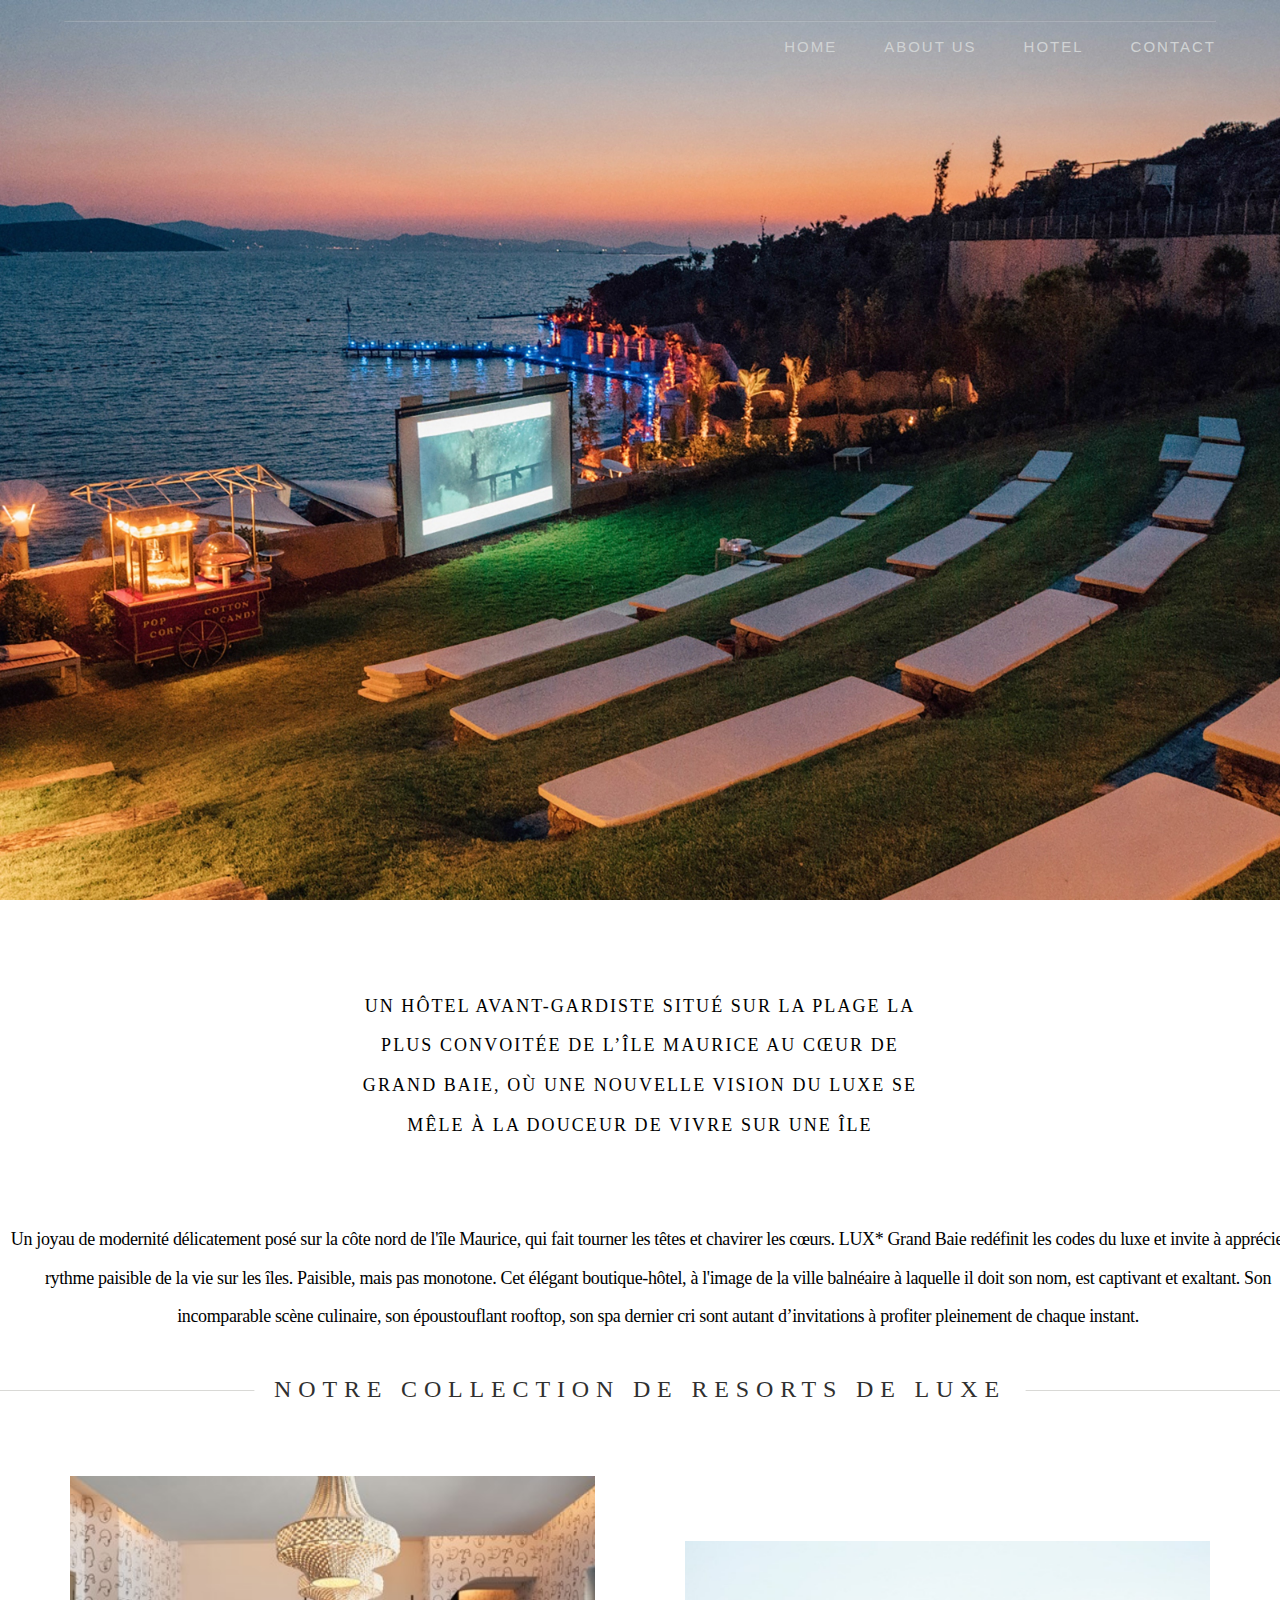
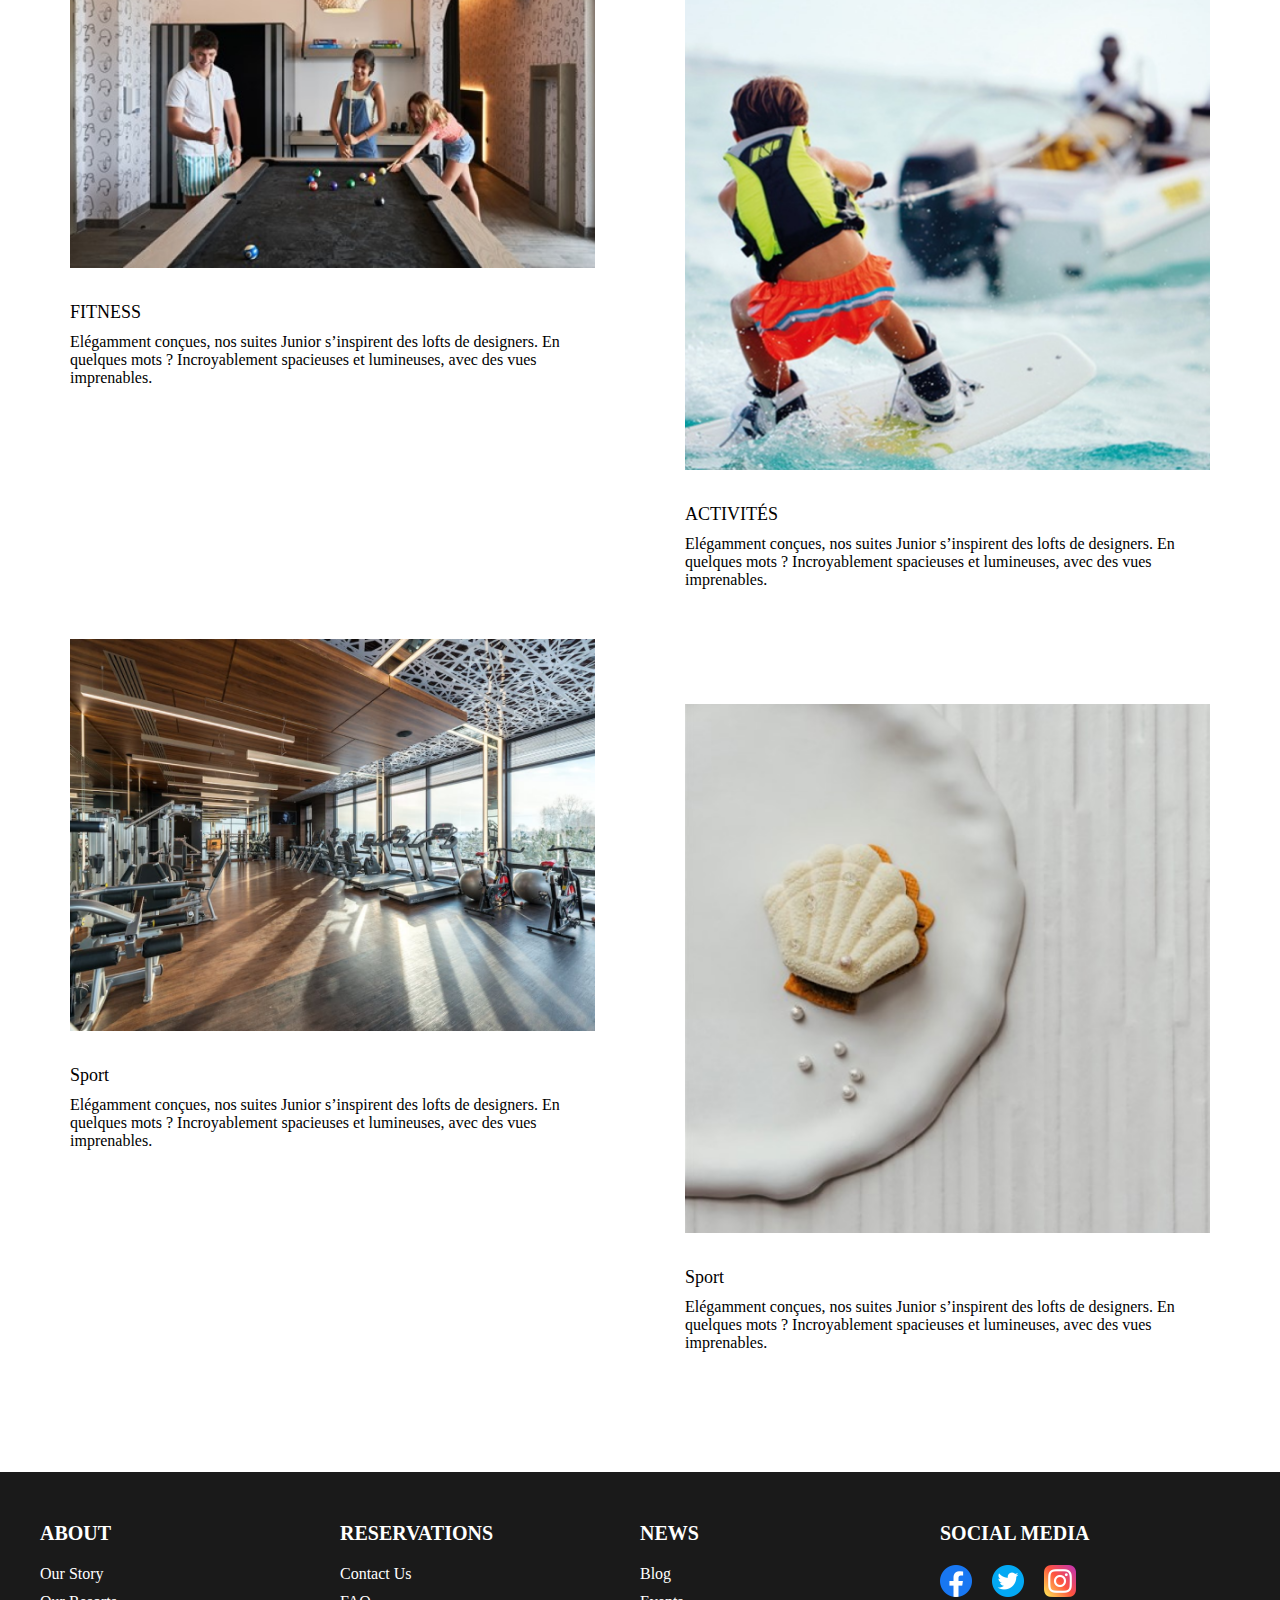
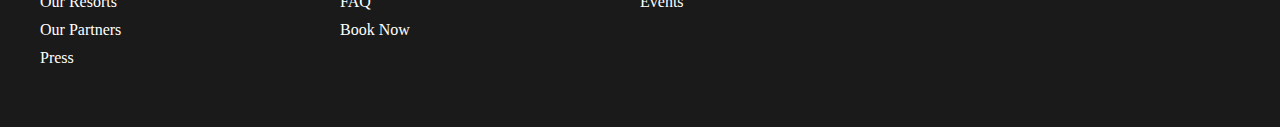
==== about.html @ c74ff22e "first commit" ====
<!doctype html>
<html lang="en">
<head>
    <meta charset="UTF-8">
    <meta name="viewport"
          content="width=device-width, user-scalable=no, initial-scale=1.0, maximum-scale=1.0, minimum-scale=1.0">
    <meta http-equiv="X-UA-Compatible" content="ie=edge">
    <link rel="stylesheet" href="/style/about.css"/>
    <title>Page acceuil</title>
</head>
<body>
<header id="home">
    <div class="header-image">
        <img src="img/hotel.jpg" alt="Hotel Image">
        <div class="container_content">
            <div class="container">
                <div class="icon flex1">
                    <div class="box">
                    </div>
                </div>
                <hr>
                <nav>
                    <div class="logo">
                    </div>
                    <ul id="menu">
                        <li><a href=index.html>HOME</a></li>
                        <li><a href=about.html>ABOUT US</a></li>
                        <li><a href=hotel.html>HOTEL</a></li>
                        <li><a href=contact.html>CONTACT</a></li>
                    </ul>
                </nav>
            </div>
        </div>
    </div>
</header>
<section class="collection">
    <div>
       <p> UN HÔTEL AVANT-GARDISTE SITUÉ SUR LA PLAGE LA PLUS CONVOITÉE DE L’ÎLE MAURICE AU CŒUR DE GRAND BAIE, OÙ UNE NOUVELLE VISION DU LUXE SE MÊLE À LA DOUCEUR DE VIVRE SUR UNE ÎLE</p>
        <h2>Un joyau de modernité délicatement posé sur la côte nord de l'île Maurice, qui fait tourner les têtes et chavirer les cœurs. LUX* Grand Baie redéfinit les codes du luxe et invite à apprécier le rythme paisible de la vie sur les îles. Paisible, mais pas monotone. Cet élégant boutique-hôtel, à l'image de la ville balnéaire à laquelle il doit son nom, est captivant et exaltant. Son incomparable scène culinaire, son époustouflant rooftop, son spa dernier cri sont autant d’invitations à profiter pleinement de chaque instant.</h2>
        <h1>NOTRE COLLECTION DE RESORTS DE LUXE</h1>
    </div>
</section>

<section class="about">

    <div class="reasons-to-go-collection">
        <div class="card-container">
            <div class="card-image">
                <img src="/img/image24.png" alt="Image 1">
                <div class="card-title">
                    FITNESS
                </div>
            </div>
            <div class="card-desc">
                <p>Elégamment conçues, nos suites Junior s’inspirent des lofts de designers. En quelques mots ? Incroyablement spacieuses et lumineuses, avec des vues imprenables.</p>
            </div>
        </div>

        <div class="card-container">
            <div class="card-image">
                <img src="/img/image25.png" alt="Image 1" class="image-move-down">
                <div class="card-title">
                    ACTIVITÉS
                </div>
            </div>
            <div class="card-desc">
                <p>Elégamment conçues, nos suites Junior s’inspirent des lofts de designers. En quelques mots ? Incroyablement spacieuses et lumineuses, avec des vues imprenables.</p>
            </div>
        </div>
        <div class="card-container">
            <div class="card-image">
                <img src="/img/image27.png" alt="Image 1">
                <div class="card-title">
                    Sport
                </div>
            </div>
            <div class="card-desc">
                <p>Elégamment conçues, nos suites Junior s’inspirent des lofts de designers. En quelques mots ? Incroyablement spacieuses et lumineuses, avec des vues imprenables.</p>
            </div>
        </div>
        <div class="card-container">
            <div class="card-image">
                <img src="/img/image28.png" alt="Image 1">
                <div class="card-title">
                    Sport
                </div>
            </div>
            <div class="card-desc">
                <p>Elégamment conçues, nos suites Junior s’inspirent des lofts de designers. En quelques mots ? Incroyablement spacieuses et lumineuses, avec des vues imprenables.</p>
            </div>
        </div>
    </div>
</section>
<footer>
    <div class="footer-content">
        <div class="footer-section">
            <h3>ABOUT</h3>
            <ul>
                <li><a href="#">Our Story</a></li>
                <li><a href="#">Our Resorts</a></li>
                <li><a href="#">Our Partners</a></li>
                <li><a href="#">Press</a></li>
            </ul>
        </div>
        <div class="footer-section">
            <h3>RESERVATIONS</h3>
            <ul>
                <li><a href="#">Contact Us</a></li>
                <li><a href="#">FAQ</a></li>
                <li><a href="#">Book Now</a></li>
            </ul>
        </div>
        <div class="footer-section">
            <h3>NEWS</h3>
            <ul>
                <li><a href="#">Blog</a></li>
                <li><a href="#">Events</a></li>
            </ul>
        </div>
        <div class="footer-section">
            <h3>SOCIAL MEDIA</h3>
            <ul class="social-icons">
                <li><a href="#"><img src="/img/facebook.png" alt="Facebook"></a></li>
                <li><a href="#"><img src="/img/twitter.png" alt="Twitter"></a></li>
                <li><a href="#"><img src="/img/instagram.png" alt="Instagram"></a></li>
            </ul>
        </div>
    </div>
</footer>


</body>
</html>
---- style/about.css ----
body {
    overflow-x: hidden;
}

* {
    padding: 0;
    margin: 0;
    box-sizing: border-box;
}

html {
    scroll-behavior: smooth;
}

.container {
    max-width: 90%;
    margin: auto;
}

.header-image {
    position: relative;
    width: 100%;
    height: 100vh;
    overflow: hidden;
}
.header-image img {
    position: absolute;
    top: 0;
    left: 0;
    width: 100%;
    height: 100%;
    object-fit: cover;
    background-color: rgba(0, 0, 0, 0.5);
}

header .container_content {
    background-color: rgba(0, 0, 0, 0.4);
    height: 100vh;
}
header nav {
    display: flex;
    justify-content: space-between;
}

header ul {
    position: relative;
    display: flex;
}
header ul li {
    padding-left: 47px;
    text-align: center;
    list-style: none;
    line-height: 50px;
}
header ul li a {
    color: #D0D3D4;
    font-size: 15px;
    transition: 0.5s;
    text-decoration: none;
    font-family: sans-serif;
    letter-spacing: 2px;
}
header ul li a:hover {
    color: #ffffff;
}
header hr {
    opacity: 0.2;
    margin-top: 20px;
    width: 100%;
}

.collection {
    text-align: center;
    padding: 40px 0;
}
.collection p {
    display: flex;
    width: 587px;
    height: 252px;
    flex-shrink: 0;
    color: #000;
    text-align: center;
    font-family: Akshar;
    font-size: 18px;
    font-style: normal;
    font-weight: 400;
    line-height: 220.023%;
    letter-spacing: 2.07px;
    align-items: center;
    margin: 0 auto;
}
.collection h2 {
    display: flex;
    width: 1316px;
    height: 172px;
    color: #000;
    text-align: center;
    font-family: Akshar;
    font-size: 18px;
    font-style: normal;
    font-weight: 300;
    line-height: 216.523%;
    letter-spacing: -0.36px;
    align-items: center;
    margin: 0 auto;
}
.collection div {
    position: relative;
}
.collection h1 {
    display: inline-block;
    padding: 0 20px;
    position: relative;
    text-align: center;
    font-size: 1.5rem;
    font-style: normal;
    font-weight: 300;
    line-height: 216.523%;
    letter-spacing: 0.4275rem;
    color: #303030;
}
.collection h1::before,
.collection h1::after {
    content: "";
    display: block;
    width: 37%;
    height: 1px;
    position: absolute;
    background: #d9d9d6;
    top: 50%;
}
.collection h1::before {
    left: 0;
    transform: translateX(-100%);
}
.collection h1::after {
    right: 0;
    transform: translateX(100%);
}
.collection {
    text-align: center;
    padding: 40px 0;
}

.reasons-to-go-collection {
    max-width: 1180px;
    margin-right: auto;
    margin-left: auto;
    display: grid;
    grid-template-columns: 1fr 1fr;
    grid-auto-rows: auto;
    grid-gap: 10px 50px;
    padding-bottom: 100px;
    width: 100%;
}
.card-container {
    display: flex;
    flex-direction: column;
    padding: 20px;
}
.card-image img {
    max-width: 100%;
    height: auto;
}
.card-title {
    text-align: left;
    font-family: "Tw Cen W01 Light";
    font-size: 18px;
    margin-top: 30px;
}
.card-desc p {
    margin-top: 10px;
    text-align: left;
}
.card-container:last-child {
    margin-top: 65px;
}
.image-move-down {
    margin-top: 65px;
}

/* Styles pour le pied de page */
footer {
    background-color: #1a1a1a;
    color: #fff;
    padding: 50px 0;
}
.footer-content {
    display: flex;
    justify-content: space-between;
    flex-wrap: wrap;
    max-width: 1200px;
    margin: 0 auto;
}
.footer-section {
    flex: 1;
    margin-right: 30px;
}
.footer-section h3 {
    font-size: 20px;
    margin-bottom: 20px;
}
ul {
    list-style: none;
    padding: 0;
}
ul li {
    margin-bottom: 10px;
}
ul li a {
    color: #fff;
    text-decoration: none;
    transition: color 0.3s;
}
ul li a:hover {
    color: #ffd700;
}
.social-icons {
    display: flex;
    list-style: none;
    padding: 0;
}
.social-icons li {
    margin-right: 20px;
}
.social-icons img {
    width: 32px;
    height: 32px;
}

@media screen and (max-width: 1024px) {
    .collection p {
        font-size: 16px;
    }
    .collection h2 {
        font-size: 16px;
    }
}

@media screen and (max-width: 768px) {
    header ul {
        flex-direction: column;
        align-items: center;
        text-align: center;
    }
    header ul li {
        padding-left: 0;
        margin-bottom: 10px;
    }
    .collection p {
        font-size: 14px;
    }
    .collection h2 {
        font-size: 14px;
    }
    .reasons-to-go-collection {
        grid-template-columns: 1fr;
    }
}
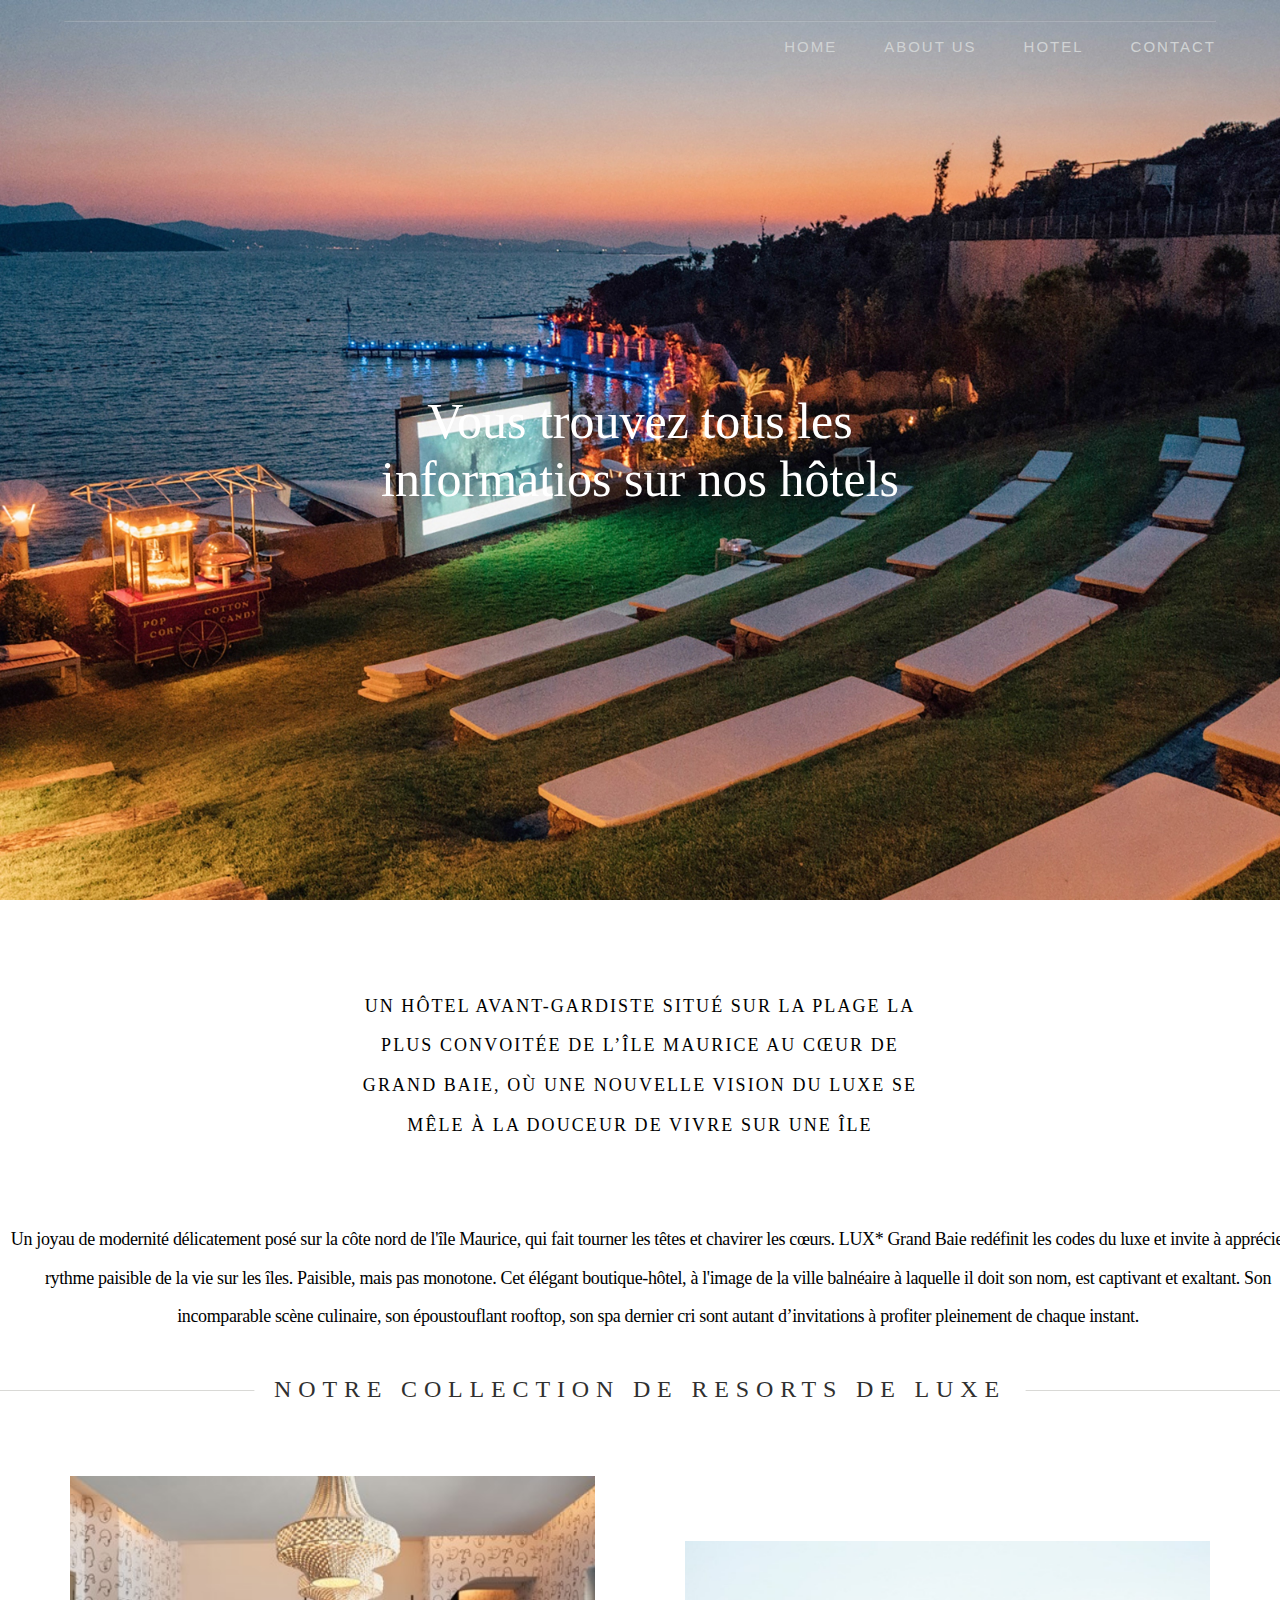
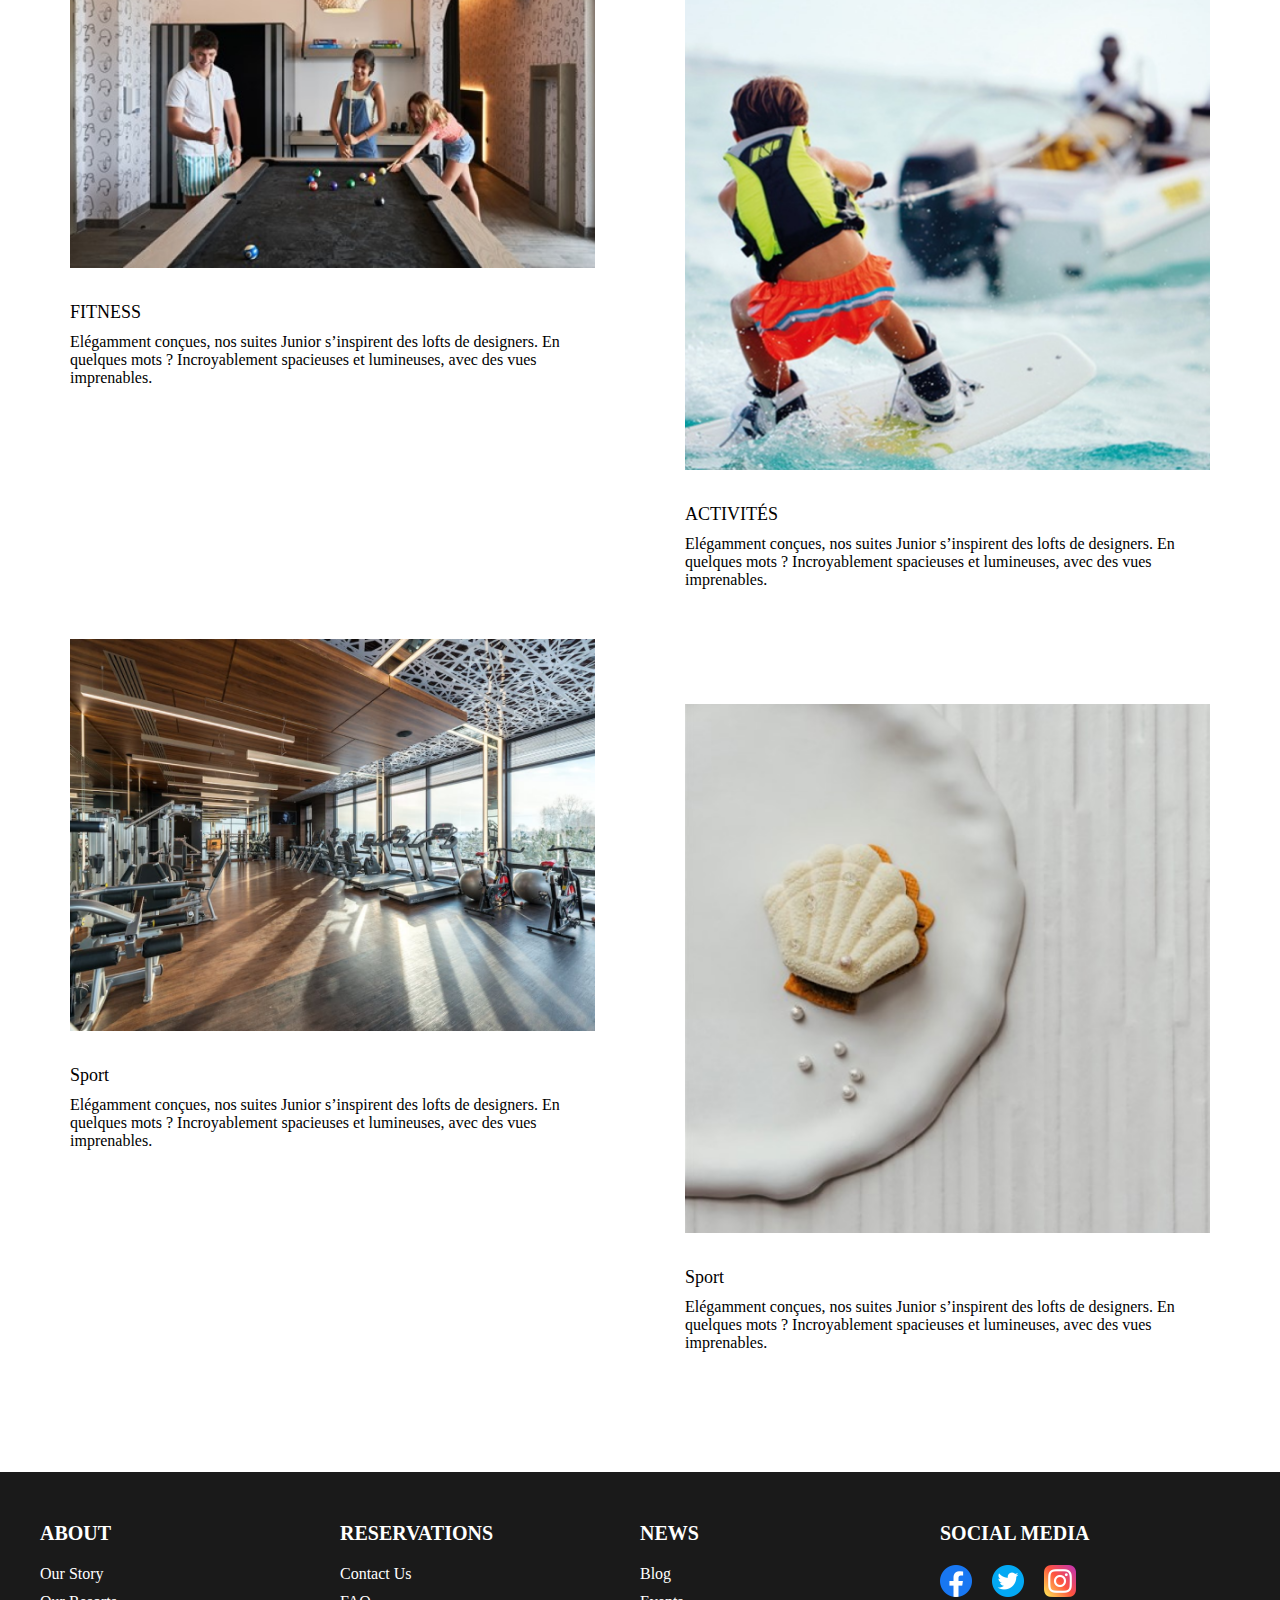
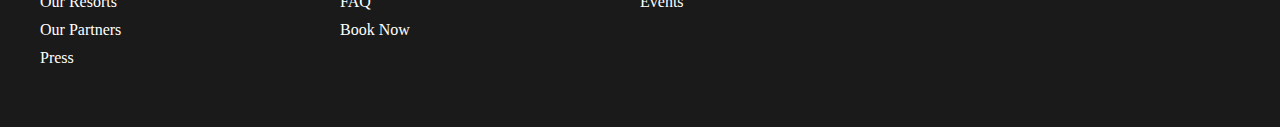
==== commit 954fd746: "update page" ====
--- a/about.html
+++ b/about.html
@@ -12,6 +12,9 @@
 <header id="home">
     <div class="header-image">
         <img src="img/hotel.jpg" alt="Hotel Image">
+        <div class="header-text">
+            Vous trouvez tous les informatios sur nos hôtels<br>
+        </div>
         <div class="container_content">
             <div class="container">
                 <div class="icon flex1">
--- a/style/about.css
+++ b/style/about.css
@@ -23,6 +23,7 @@
     height: 100vh;
     overflow: hidden;
 }
+
 .header-image img {
     position: absolute;
     top: 0;
@@ -32,6 +33,27 @@
     object-fit: cover;
     background-color: rgba(0, 0, 0, 0.5);
 }
+
+.header-text {
+    position: absolute;
+    top: 50%;
+    left: 50%;
+    transform: translate(-50%, -50%);
+    text-align: center;
+    color: #fff;
+    font-size: 50px;
+    animation: fade-in 2s ease-in-out;
+}
+
+@keyframes fade-in {
+    0% {
+        opacity: 0;
+    }
+    100% {
+        opacity: 1;
+    }
+}
+
 
 header .container_content {
     background-color: rgba(0, 0, 0, 0.4);
@@ -179,7 +201,6 @@
     margin-top: 65px;
 }
 
-/* Styles pour le pied de page */
 footer {
     background-color: #1a1a1a;
     color: #fff;
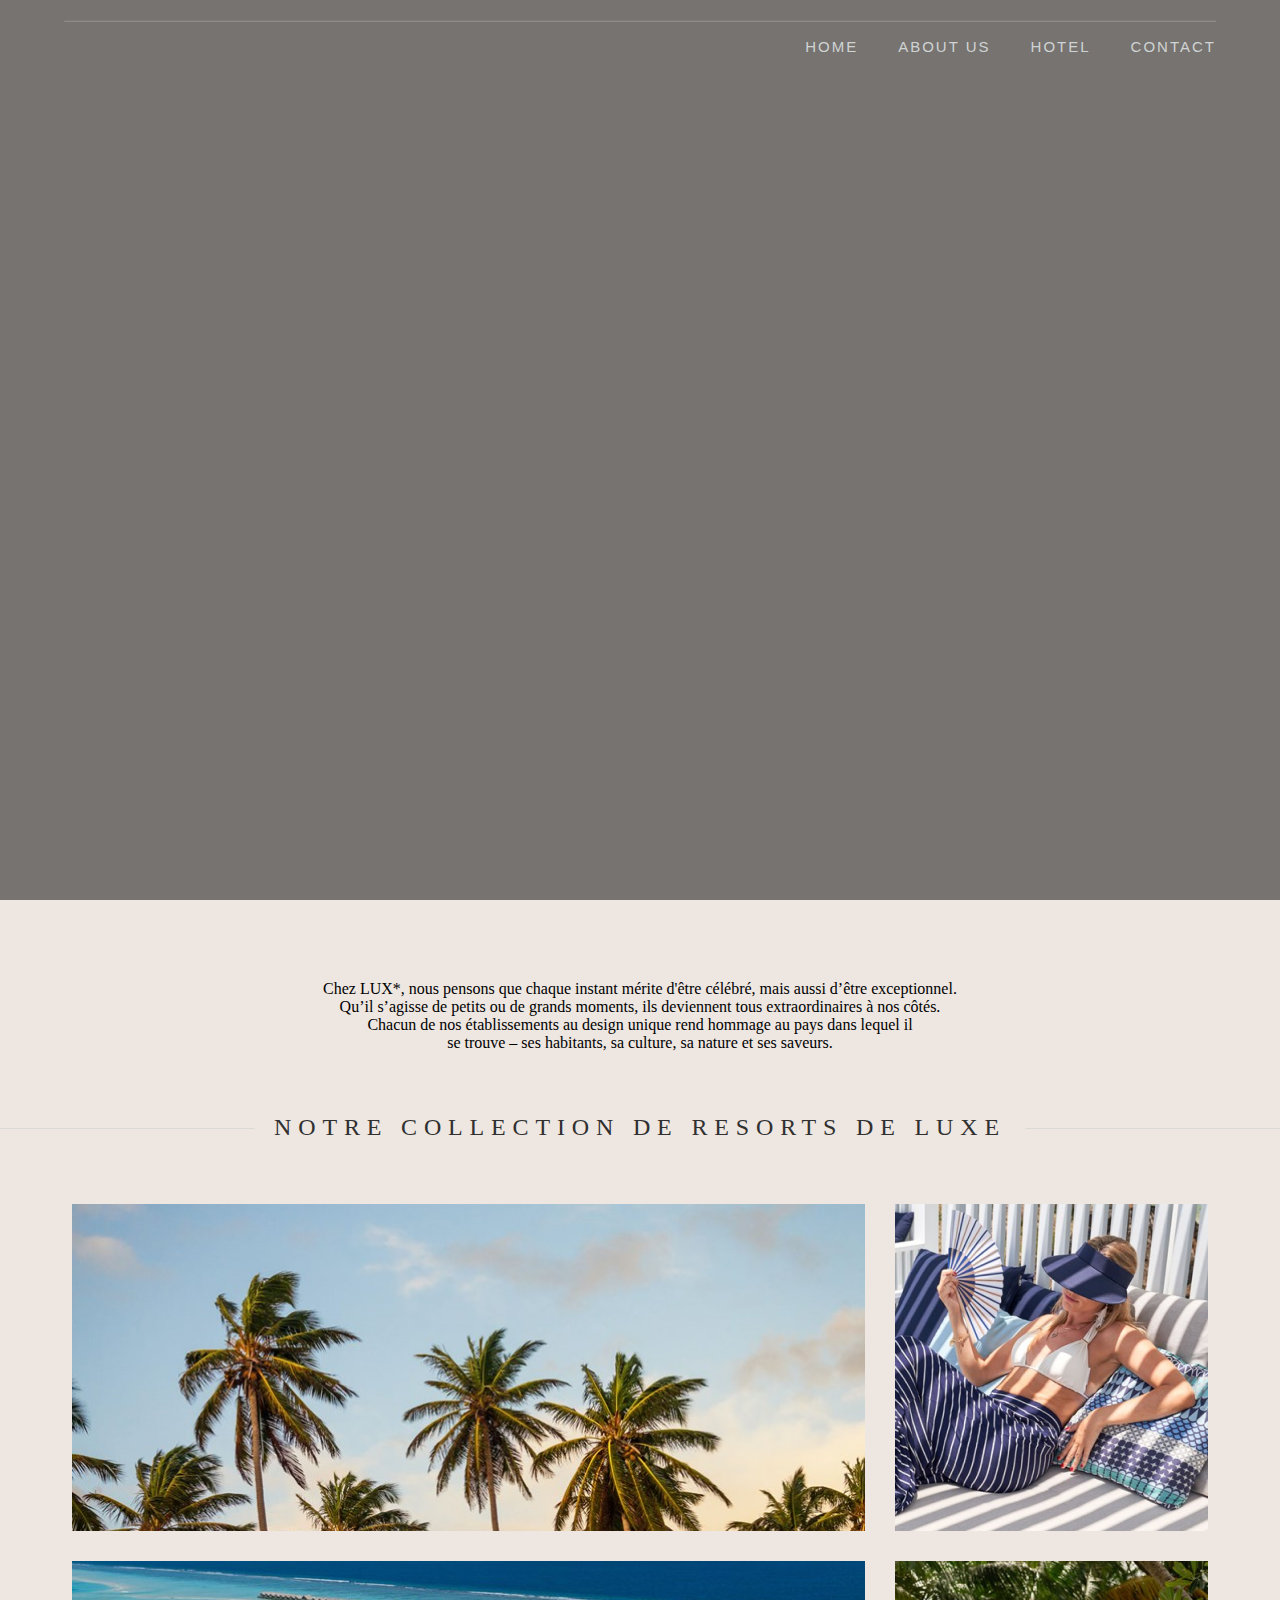
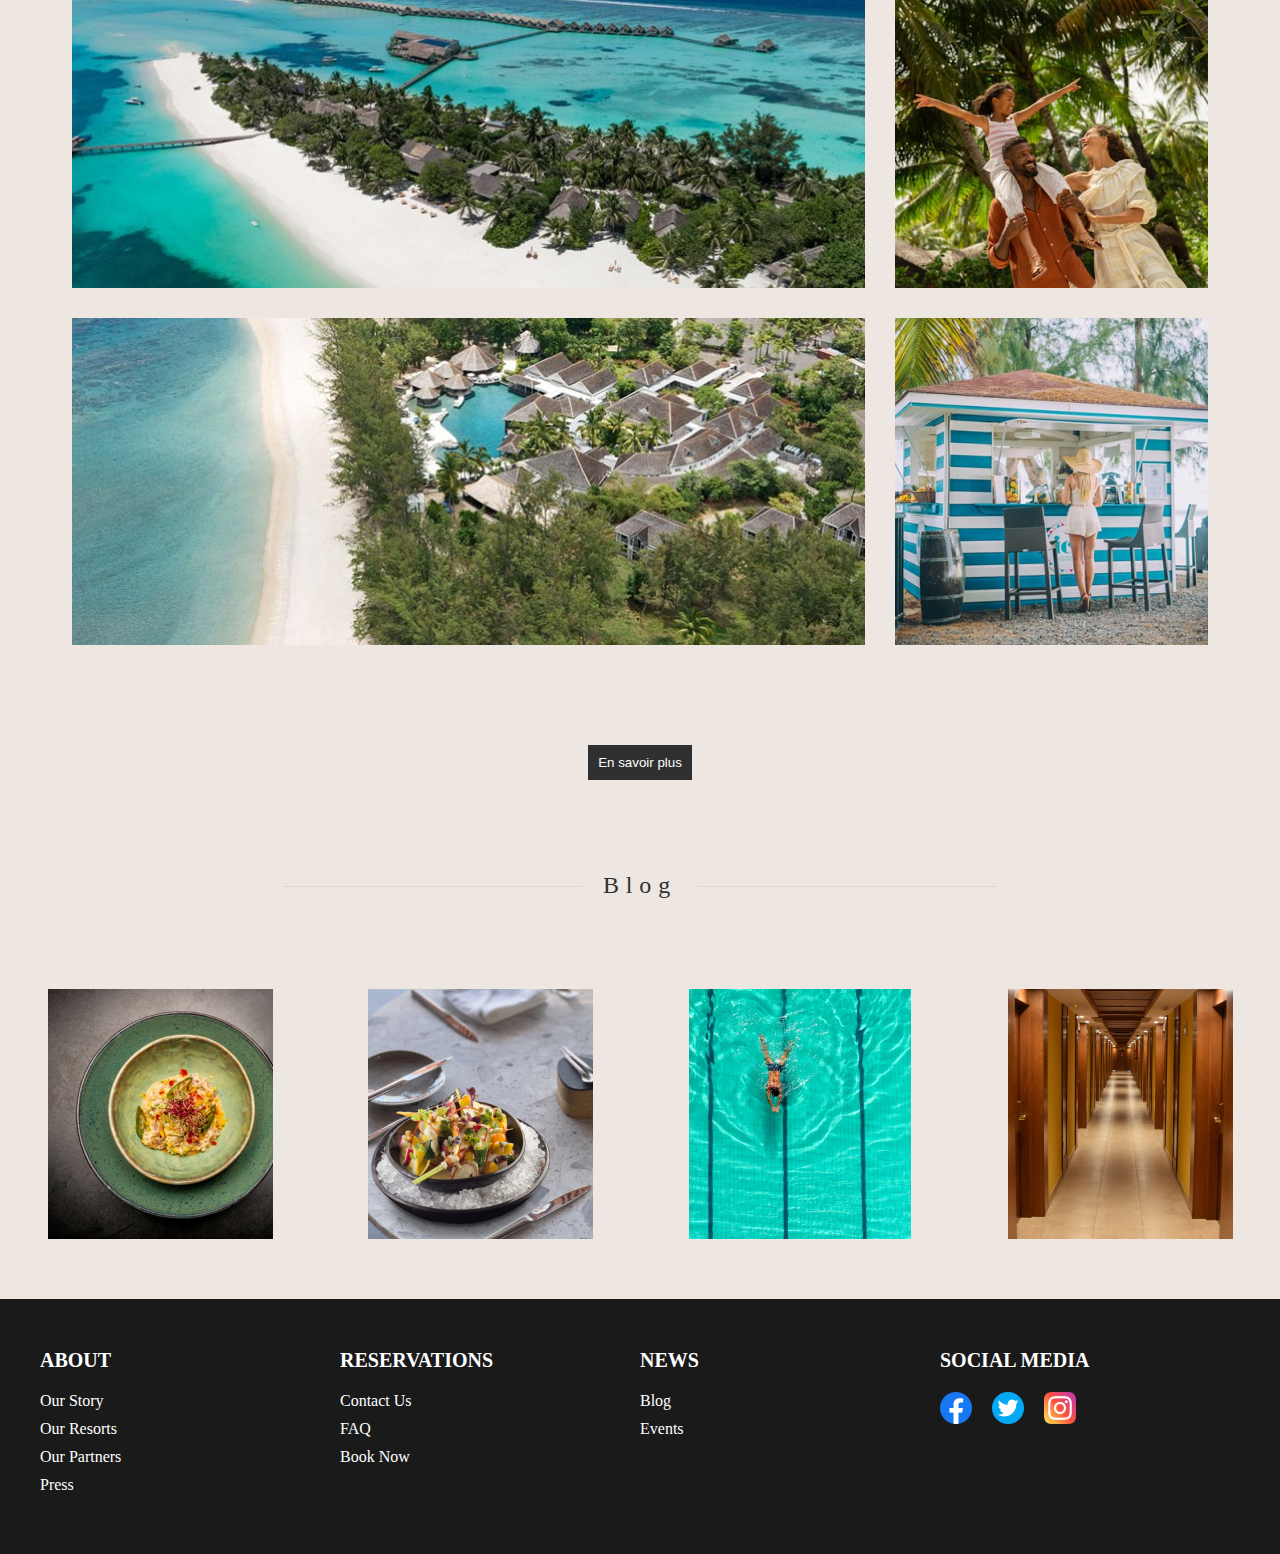
==== commit c8dea5d7: "update file" ====
--- a/about.html
+++ b/about.html
@@ -10,12 +10,11 @@
 </head>
 <body>
 <header id="home">
-    <div class="header-image">
-        <img src="img/hotel.jpg" alt="Hotel Image">
-        <div class="header-text">
-            Vous trouvez tous les informatios sur nos hôtels<br>
-        </div>
-        <div class="container_content">
+    <div class="header-video">
+        <video autoplay muted loop id="video-background">
+            <source src="video/life.mp4" type="video/mp4">
+        </video>
+
             <div class="container">
                 <div class="icon flex1">
                     <div class="box">
@@ -23,8 +22,6 @@
                 </div>
                 <hr>
                 <nav>
-                    <div class="logo">
-                    </div>
                     <ul id="menu">
                         <li><a href=index.html>HOME</a></li>
                         <li><a href=about.html>ABOUT US</a></li>
@@ -33,67 +30,48 @@
                     </ul>
                 </nav>
             </div>
-        </div>
     </div>
 </header>
-<section class="collection">
-    <div>
-       <p> UN HÔTEL AVANT-GARDISTE SITUÉ SUR LA PLAGE LA PLUS CONVOITÉE DE L’ÎLE MAURICE AU CŒUR DE GRAND BAIE, OÙ UNE NOUVELLE VISION DU LUXE SE MÊLE À LA DOUCEUR DE VIVRE SUR UNE ÎLE</p>
-        <h2>Un joyau de modernité délicatement posé sur la côte nord de l'île Maurice, qui fait tourner les têtes et chavirer les cœurs. LUX* Grand Baie redéfinit les codes du luxe et invite à apprécier le rythme paisible de la vie sur les îles. Paisible, mais pas monotone. Cet élégant boutique-hôtel, à l'image de la ville balnéaire à laquelle il doit son nom, est captivant et exaltant. Son incomparable scène culinaire, son époustouflant rooftop, son spa dernier cri sont autant d’invitations à profiter pleinement de chaque instant.</h2>
-        <h1>NOTRE COLLECTION DE RESORTS DE LUXE</h1>
+
+
+
+<section class="container text-center wow fadeIn page-intro">
+    <div class="main-text" >
+        <p>Chez LUX<bdi>*</bdi>, nous pensons que chaque instant mérite d'être célébré, mais aussi d’être exceptionnel. <br />Qu’il s’agisse de petits ou de grands moments, ils deviennent tous extraordinaires à nos côtés. <br />Chacun de nos établissements au design unique rend hommage au pays dans lequel il <br />se trouve – ses habitants, sa culture, sa nature et ses saveurs.</p>
     </div>
 </section>
 
-<section class="about">
+<section class="collection">
+    <div>
+        <h1>NOTRE COLLECTION DE RESORTS DE LUXE</h1>
+    </div>
+    <div class="grid-item">
+        <img src="img/image2.png" id="Image2" alt="">
+        <img src="img/image3.png" id="Image3" alt="">
+        <img src="img/image4.png" id="Image4" alt="">
+        <img src="img/image5.png" id="Image5" alt="">
+        <img src="img/image6.png" id="Image6" alt="">
+        <img src="img/image7.png" id="Image7" alt="">
+    </div>
+    <div class="button-container">
+        <button>En savoir plus</button>
+    </div>
+</section>
 
-    <div class="reasons-to-go-collection">
-        <div class="card-container">
-            <div class="card-image">
-                <img src="/img/image24.png" alt="Image 1">
-                <div class="card-title">
-                    FITNESS
-                </div>
-            </div>
-            <div class="card-desc">
-                <p>Elégamment conçues, nos suites Junior s’inspirent des lofts de designers. En quelques mots ? Incroyablement spacieuses et lumineuses, avec des vues imprenables.</p>
-            </div>
-        </div>
-
-        <div class="card-container">
-            <div class="card-image">
-                <img src="/img/image25.png" alt="Image 1" class="image-move-down">
-                <div class="card-title">
-                    ACTIVITÉS
-                </div>
-            </div>
-            <div class="card-desc">
-                <p>Elégamment conçues, nos suites Junior s’inspirent des lofts de designers. En quelques mots ? Incroyablement spacieuses et lumineuses, avec des vues imprenables.</p>
-            </div>
-        </div>
-        <div class="card-container">
-            <div class="card-image">
-                <img src="/img/image27.png" alt="Image 1">
-                <div class="card-title">
-                    Sport
-                </div>
-            </div>
-            <div class="card-desc">
-                <p>Elégamment conçues, nos suites Junior s’inspirent des lofts de designers. En quelques mots ? Incroyablement spacieuses et lumineuses, avec des vues imprenables.</p>
-            </div>
-        </div>
-        <div class="card-container">
-            <div class="card-image">
-                <img src="/img/image28.png" alt="Image 1">
-                <div class="card-title">
-                    Sport
-                </div>
-            </div>
-            <div class="card-desc">
-                <p>Elégamment conçues, nos suites Junior s’inspirent des lofts de designers. En quelques mots ? Incroyablement spacieuses et lumineuses, avec des vues imprenables.</p>
+<section class="blog">
+    <div class="text-center">
+        <div class="container_content grid-container">
+            <h2>Blog</h2>
+            <div class="slideshow">
+                <img src="img/blog1.png" alt="Image 1">
+                <img src="img/blog2.png" alt="Image 2">
+                <img src="img/blog3.png" alt="Image 3">
+                <img src="img/blog4.png" alt="Image 4">
             </div>
         </div>
     </div>
 </section>
+
 <footer>
     <div class="footer-content">
         <div class="footer-section">
@@ -131,6 +109,5 @@
     </div>
 </footer>
 
-
 </body>
-</html>
+</html>--- a/style/about.css
+++ b/style/about.css
@@ -1,5 +1,7 @@
-body {
+body{
+    background:#EDE6E1;
     overflow-x: hidden;
+
 }
 
 * {
@@ -11,20 +13,25 @@
 html {
     scroll-behavior: smooth;
 }
-
 .container {
     max-width: 90%;
     margin: auto;
 }
-
-.header-image {
+.grid1 {
+    display: grid;
+    grid-template-columns: repeat(2, 1fr);
+    grid-column-gap: 40px;
+    grid-row-gap: 40px;
+}
+
+.header-video {
     position: relative;
     width: 100%;
     height: 100vh;
     overflow: hidden;
 }
 
-.header-image img {
+#video-background {
     position: absolute;
     top: 0;
     left: 0;
@@ -34,101 +41,64 @@
     background-color: rgba(0, 0, 0, 0.5);
 }
 
-.header-text {
-    position: absolute;
-    top: 50%;
-    left: 50%;
-    transform: translate(-50%, -50%);
-    text-align: center;
-    color: #fff;
-    font-size: 50px;
-    animation: fade-in 2s ease-in-out;
-}
-
-@keyframes fade-in {
-    0% {
-        opacity: 0;
-    }
-    100% {
-        opacity: 1;
-    }
-}
-
-
-header .container_content {
-    background-color: rgba(0, 0, 0, 0.4);
-    height: 100vh;
-}
-header nav {
-    display: flex;
-    justify-content: space-between;
-}
-
-header ul {
-    position: relative;
-    display: flex;
-}
-header ul li {
-    padding-left: 47px;
-    text-align: center;
-    list-style: none;
-    line-height: 50px;
-}
-header ul li a {
-    color: #D0D3D4;
-    font-size: 15px;
-    transition: 0.5s;
-    text-decoration: none;
-    font-family: sans-serif;
-    letter-spacing: 2px;
-}
-header ul li a:hover {
-    color: #ffffff;
-}
-header hr {
-    opacity: 0.2;
-    margin-top: 20px;
-    width: 100%;
+    header .container_content {
+        background-color: rgba(0, 0, 0, 0.4);
+        height: 100vh;
+    }
+
+    header nav {
+        display: flex;
+        justify-content: flex-end;
+    }
+
+    header ul {
+        position: relative;
+        display: flex;
+    }
+    header ul li {
+        padding-left: 40px;
+        text-align: center;
+        list-style: none;
+        line-height: 50px;
+    }
+
+    header ul li a {
+        color: #D0D3D4;
+        font-size: 15px;
+        transition: 0.5s;
+        text-decoration: none;
+        font-family: sans-serif;
+        letter-spacing: 2px;
+    }
+
+    header ul li a:hover {
+        color: #ffffff;
+    }
+
+    header hr {
+        opacity: 0.2;
+        margin-top: 20px;
+        width: 100%;
+    }
+
+
+
+.text-center {
+    text-align: center;
+}
+.page-intro {
+    padding: 80px 40px 10px;
 }
 
 .collection {
     text-align: center;
     padding: 40px 0;
 }
-.collection p {
-    display: flex;
-    width: 587px;
-    height: 252px;
-    flex-shrink: 0;
-    color: #000;
-    text-align: center;
-    font-family: Akshar;
-    font-size: 18px;
-    font-style: normal;
-    font-weight: 400;
-    line-height: 220.023%;
-    letter-spacing: 2.07px;
-    align-items: center;
-    margin: 0 auto;
-}
-.collection h2 {
-    display: flex;
-    width: 1316px;
-    height: 172px;
-    color: #000;
-    text-align: center;
-    font-family: Akshar;
-    font-size: 18px;
-    font-style: normal;
-    font-weight: 300;
-    line-height: 216.523%;
-    letter-spacing: -0.36px;
-    align-items: center;
-    margin: 0 auto;
-}
+
 .collection div {
     position: relative;
 }
+
 .collection h1 {
     display: inline-block;
     padding: 0 20px;
@@ -140,7 +110,9 @@
     line-height: 216.523%;
     letter-spacing: 0.4275rem;
     color: #303030;
-}
+    margin-bottom: 50px;
+}
+
 .collection h1::before,
 .collection h1::after {
     content: "";
@@ -149,63 +121,144 @@
     height: 1px;
     position: absolute;
     background: #d9d9d6;
+    right: 0;
     top: 50%;
 }
+
 .collection h1::before {
     left: 0;
     transform: translateX(-100%);
 }
+
 .collection h1::after {
     right: 0;
     transform: translateX(100%);
 }
-.collection {
+
+.grid-item {
+    display: grid;
+    justify-content: center;
+    grid-template-columns: repeat(2, 1fr);
+    grid-gap: 30px;
+    margin: 0 auto;
+    max-width: 793px;
+    align-items: start;
+}
+
+.grid-item img {
+    max-width: 793px;
+    height: 100%;
+}
+@media (max-width: 1225px).grid-item {
+
+    width: 476px;
+    height: 1318px;
+                                  }
+
+@media(max-width: 1225px) { #Image2,#Image4,#Image6 {
+
+    width: 547px;
+    height: 225px;
+}
+}
+@media(max-width: 1225px) { #Image3,#Image5,#Image7 {
+
+    width: 215px;
+    height: 225px;
+}
+}
+
+
+.button-container {
+    width: 100%;
+    text-align: center;
+}
+
+
+button {
+    margin-top: 100px;
+    background-color: #303030;
+    color: white;
+    padding: 10px 10px;
+    border: none;
+    cursor: pointer;
+}
+
+button:hover {
+    background-color: #555;
+}
+
+.blog h2 {
+    display: inline-block;
+    padding: 0 20px;
+    position: relative;
+    text-align: center;
+    font-size: 1.5rem;
+    font-style: normal;
+    font-weight: 300;
+    line-height: 216.523%;
+    letter-spacing: 0.4275rem;
+    color: #303030;
+}
+
+.blog h2::before,
+.blog h2::after {
+    content: "";
+    display: block;
+    width: 300px;
+    height: 1px;
+    position: absolute;
+    background: #d9d9d6;
+    right: 100px;
+    top: 50%;
+}
+
+.blog h2::before {
+    left: 0;
+    transform: translateX(-100%);
+}
+
+.blog h2::after {
+    right: 0;
+    transform: translateX(100%);
+}
+
+.blog{
     text-align: center;
     padding: 40px 0;
-}
-
-.reasons-to-go-collection {
-    max-width: 1180px;
-    margin-right: auto;
-    margin-left: auto;
+    margin-bottom: 20px;
+}
+
+.blog div {
+    position: relative;
+}
+
+.slideshow {
     display: grid;
-    grid-template-columns: 1fr 1fr;
-    grid-auto-rows: auto;
-    grid-gap: 10px 50px;
-    padding-bottom: 100px;
-    width: 100%;
-}
-.card-container {
-    display: flex;
-    flex-direction: column;
-    padding: 20px;
-}
-.card-image img {
+    grid-template-columns: repeat(4, 1fr);
+    justify-items: center;
+    margin-top: 77px;
+}
+
+.slideshow img {
     max-width: 100%;
     height: auto;
 }
-.card-title {
-    text-align: left;
-    font-family: "Tw Cen W01 Light";
-    font-size: 18px;
-    margin-top: 30px;
-}
-.card-desc p {
-    margin-top: 10px;
-    text-align: left;
-}
-.card-container:last-child {
-    margin-top: 65px;
-}
-.image-move-down {
-    margin-top: 65px;
-}
+
+@media screen and (max-width: 768px) {
+    .slideshow {
+        grid-template-columns: repeat(4, 1fr);
+        grid-gap: 20px;
+    }
+}
+
 
 footer {
     background-color: #1a1a1a;
     color: #fff;
     padding: 50px 0;
 }
+
 .footer-content {
     display: flex;
     justify-content: space-between;
@@ -213,69 +266,48 @@
     max-width: 1200px;
     margin: 0 auto;
 }
+
 .footer-section {
     flex: 1;
     margin-right: 30px;
 }
+
 .footer-section h3 {
     font-size: 20px;
     margin-bottom: 20px;
 }
+
 ul {
     list-style: none;
     padding: 0;
 }
+
 ul li {
     margin-bottom: 10px;
 }
+
+/* Style pour les liens */
 ul li a {
     color: #fff;
     text-decoration: none;
     transition: color 0.3s;
 }
+
 ul li a:hover {
     color: #ffd700;
 }
+
 .social-icons {
     display: flex;
     list-style: none;
     padding: 0;
 }
+
 .social-icons li {
     margin-right: 20px;
 }
+
 .social-icons img {
     width: 32px;
     height: 32px;
-}
-
-@media screen and (max-width: 1024px) {
-    .collection p {
-        font-size: 16px;
-    }
-    .collection h2 {
-        font-size: 16px;
-    }
-}
-
-@media screen and (max-width: 768px) {
-    header ul {
-        flex-direction: column;
-        align-items: center;
-        text-align: center;
-    }
-    header ul li {
-        padding-left: 0;
-        margin-bottom: 10px;
-    }
-    .collection p {
-        font-size: 14px;
-    }
-    .collection h2 {
-        font-size: 14px;
-    }
-    .reasons-to-go-collection {
-        grid-template-columns: 1fr;
-    }
-}
-
+}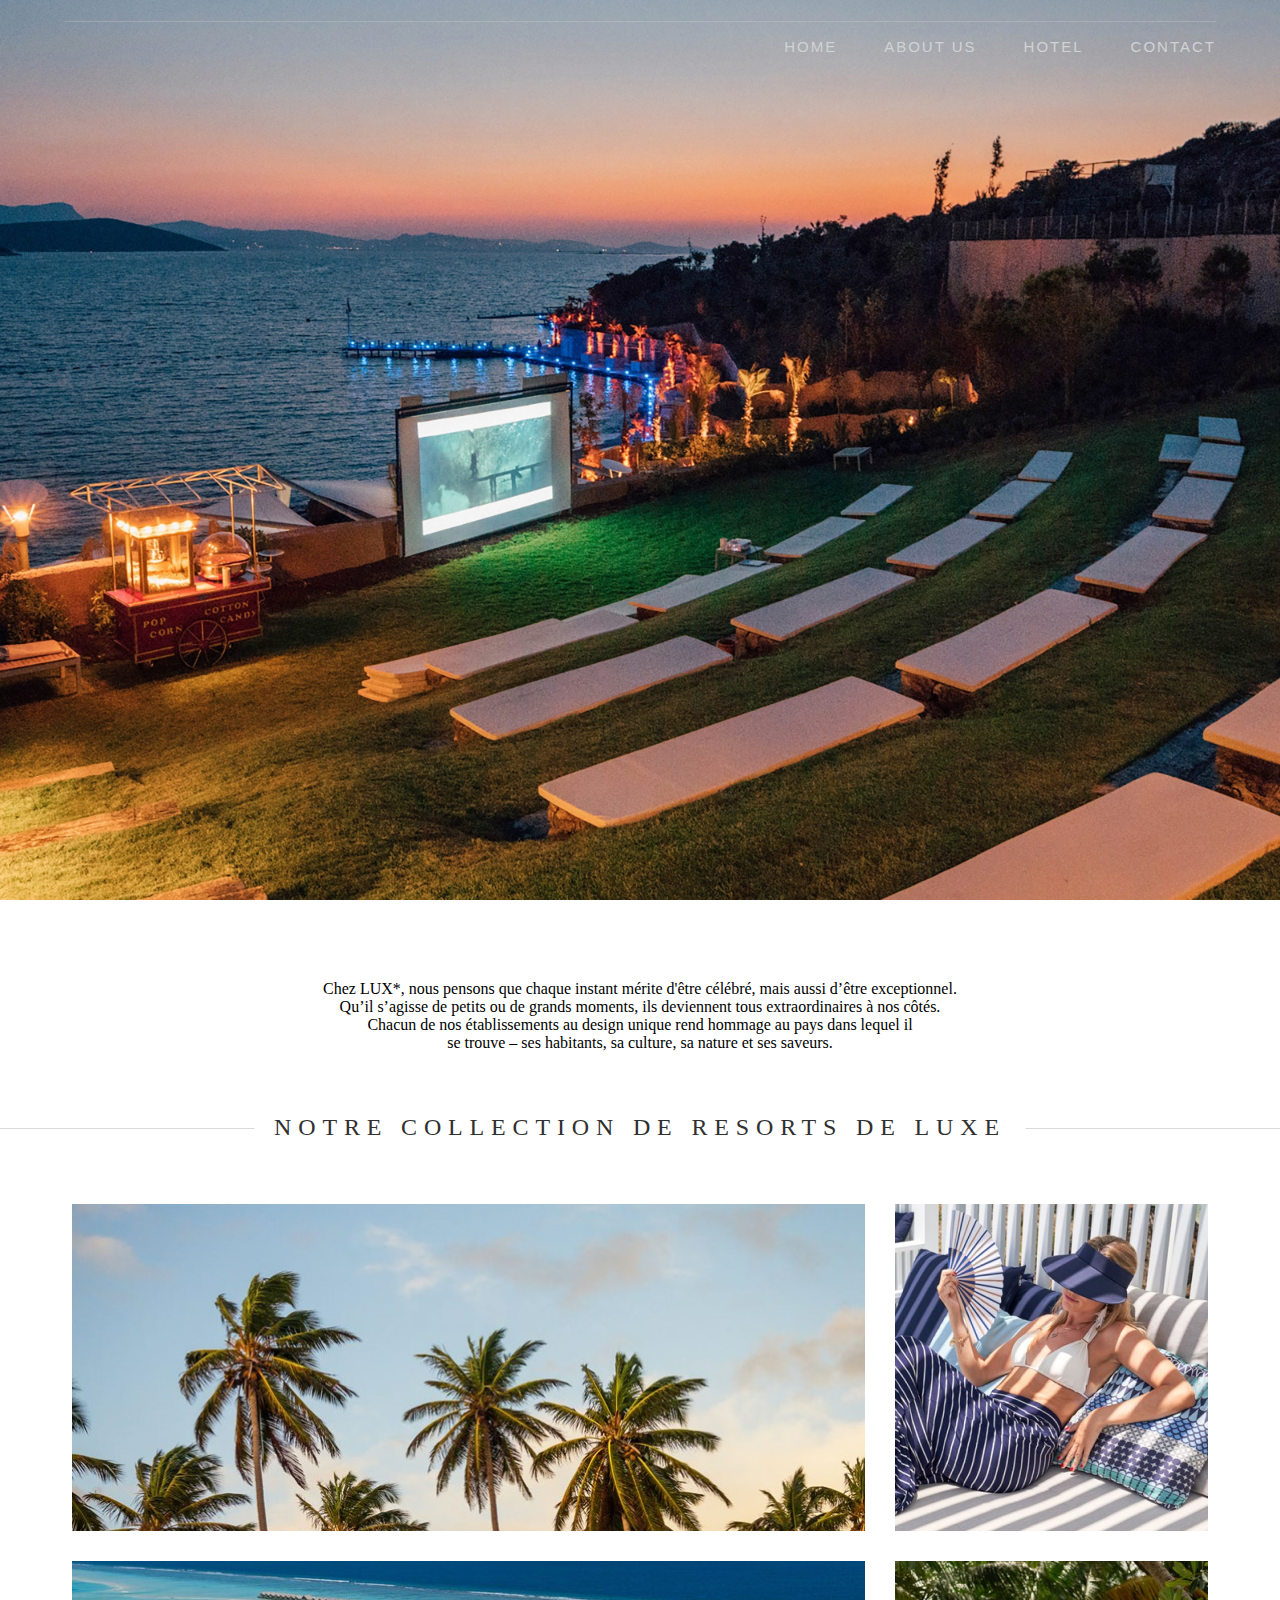
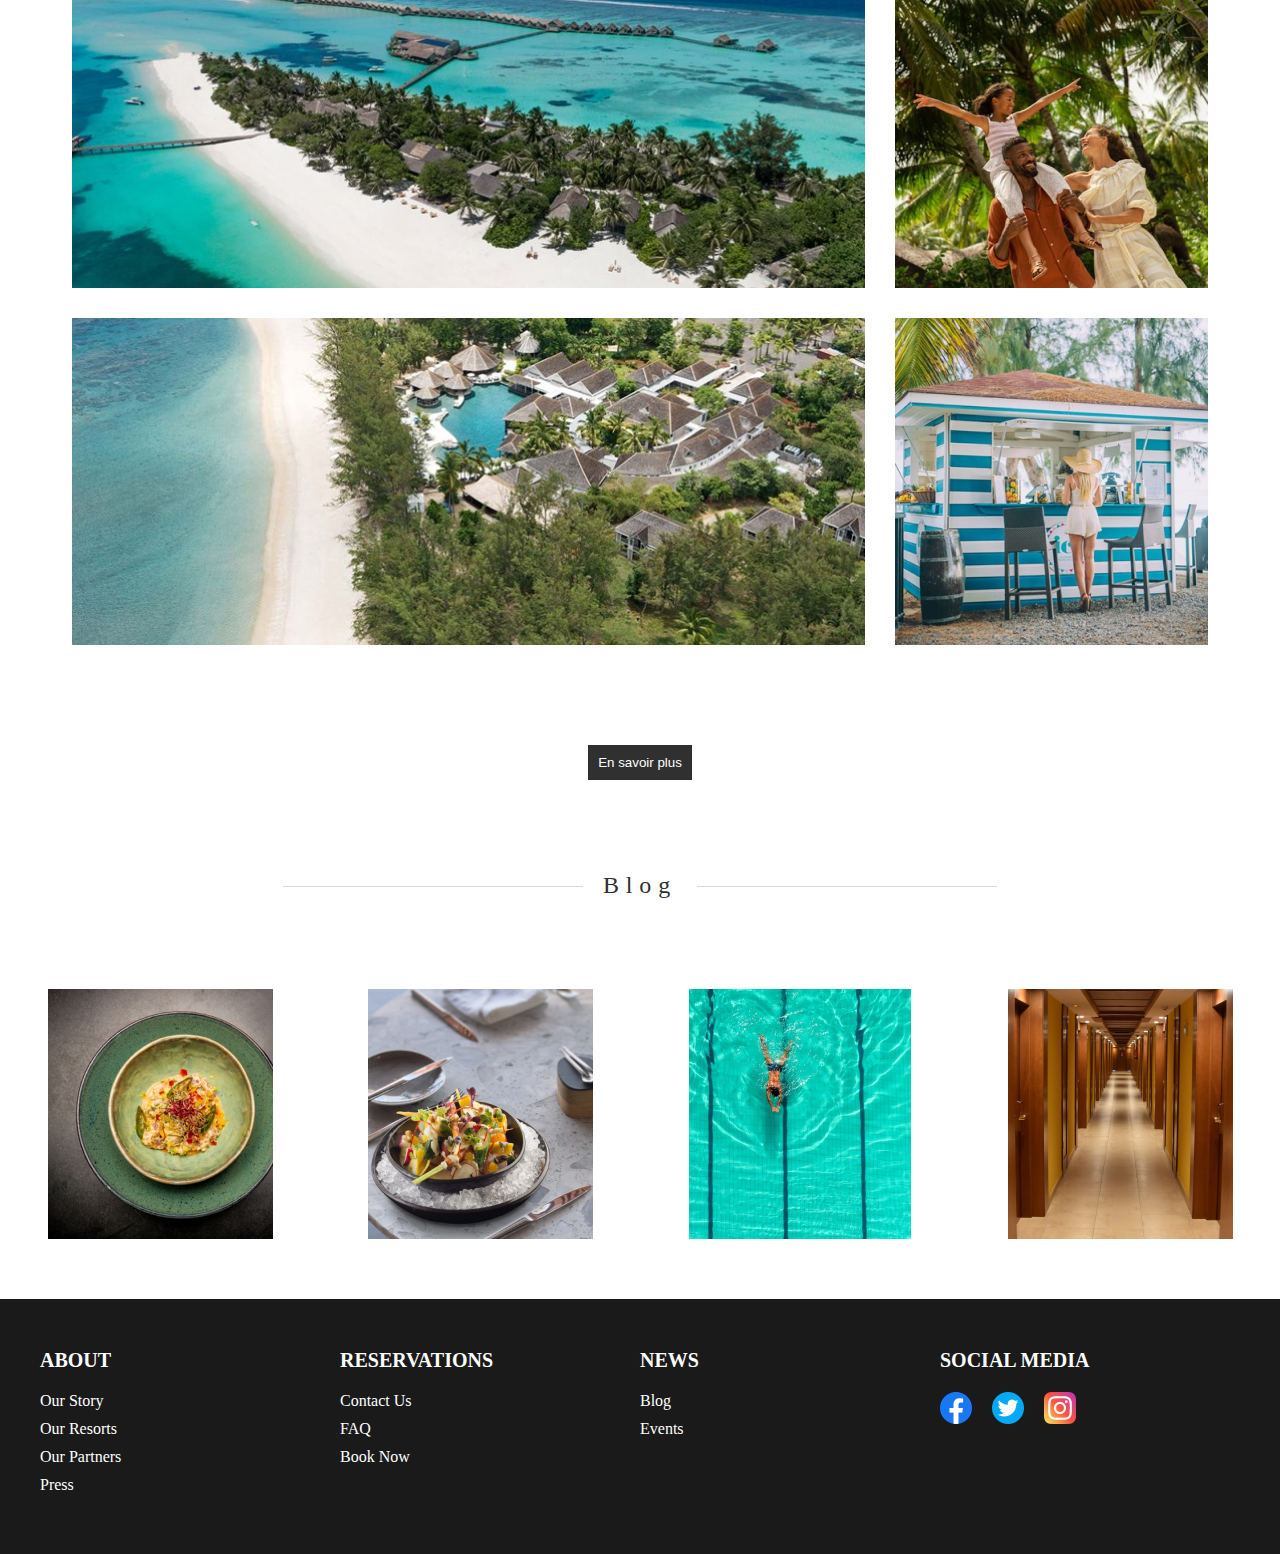
==== commit ded625be: "Getting the body responsive to the phone screen" ====
--- a/about.html
+++ b/about.html
@@ -10,11 +10,9 @@
 </head>
 <body>
 <header id="home">
-    <div class="header-video">
-        <video autoplay muted loop id="video-background">
-            <source src="video/life.mp4" type="video/mp4">
-        </video>
-
+    <div class="header-image">
+        <img src="img/hotel.jpg" alt="Hotel Image">
+        <div class="container_content">
             <div class="container">
                 <div class="icon flex1">
                     <div class="box">
@@ -30,9 +28,9 @@
                     </ul>
                 </nav>
             </div>
+        </div>
     </div>
 </header>
-
 
 
 <section class="container text-center wow fadeIn page-intro">
--- a/style/about.css
+++ b/style/about.css
@@ -1,7 +1,5 @@
-body{
-    background:#EDE6E1;
+body {
     overflow-x: hidden;
-
 }
 
 * {
@@ -13,25 +11,20 @@
 html {
     scroll-behavior: smooth;
 }
+
 .container {
     max-width: 90%;
     margin: auto;
 }
-.grid1 {
-    display: grid;
-    grid-template-columns: repeat(2, 1fr);
-    grid-column-gap: 40px;
-    grid-row-gap: 40px;
-}
-
-.header-video {
+
+.header-image {
     position: relative;
     width: 100%;
     height: 100vh;
     overflow: hidden;
 }
 
-#video-background {
+.header-image img {
     position: absolute;
     top: 0;
     left: 0;
@@ -40,48 +33,46 @@
     object-fit: cover;
     background-color: rgba(0, 0, 0, 0.5);
 }
-
-    header .container_content {
-        background-color: rgba(0, 0, 0, 0.4);
-        height: 100vh;
-    }
-
-    header nav {
-        display: flex;
-        justify-content: flex-end;
-    }
-
-    header ul {
-        position: relative;
-        display: flex;
-    }
-    header ul li {
-        padding-left: 40px;
-        text-align: center;
-        list-style: none;
-        line-height: 50px;
-    }
-
-    header ul li a {
-        color: #D0D3D4;
-        font-size: 15px;
-        transition: 0.5s;
-        text-decoration: none;
-        font-family: sans-serif;
-        letter-spacing: 2px;
-    }
-
-    header ul li a:hover {
-        color: #ffffff;
-    }
-
-    header hr {
-        opacity: 0.2;
-        margin-top: 20px;
-        width: 100%;
-    }
-
-
+header .container_content {
+    background-color: rgba(0, 0, 0, 0.4);
+    height: 100vh;
+}
+
+header nav {
+    display: flex;
+    justify-content: flex-end;
+}
+
+header ul {
+    position: relative;
+    display: flex;
+}
+
+header ul li {
+    padding-left: 47px;
+    text-align: center;
+    list-style: none;
+    line-height: 50px;
+}
+
+header ul li a {
+    color: #D0D3D4;
+    font-size: 15px;
+    transition: 0.5s;
+    text-decoration: none;
+    font-family: sans-serif;
+    letter-spacing: 2px;
+}
+
+header ul li a:hover {
+    color: #ffffff;
+}
+
+header hr {
+    opacity: 0.2;
+    margin-top: 20px;
+    width: 100%;
+}
 
 .text-center {
     text-align: center;
